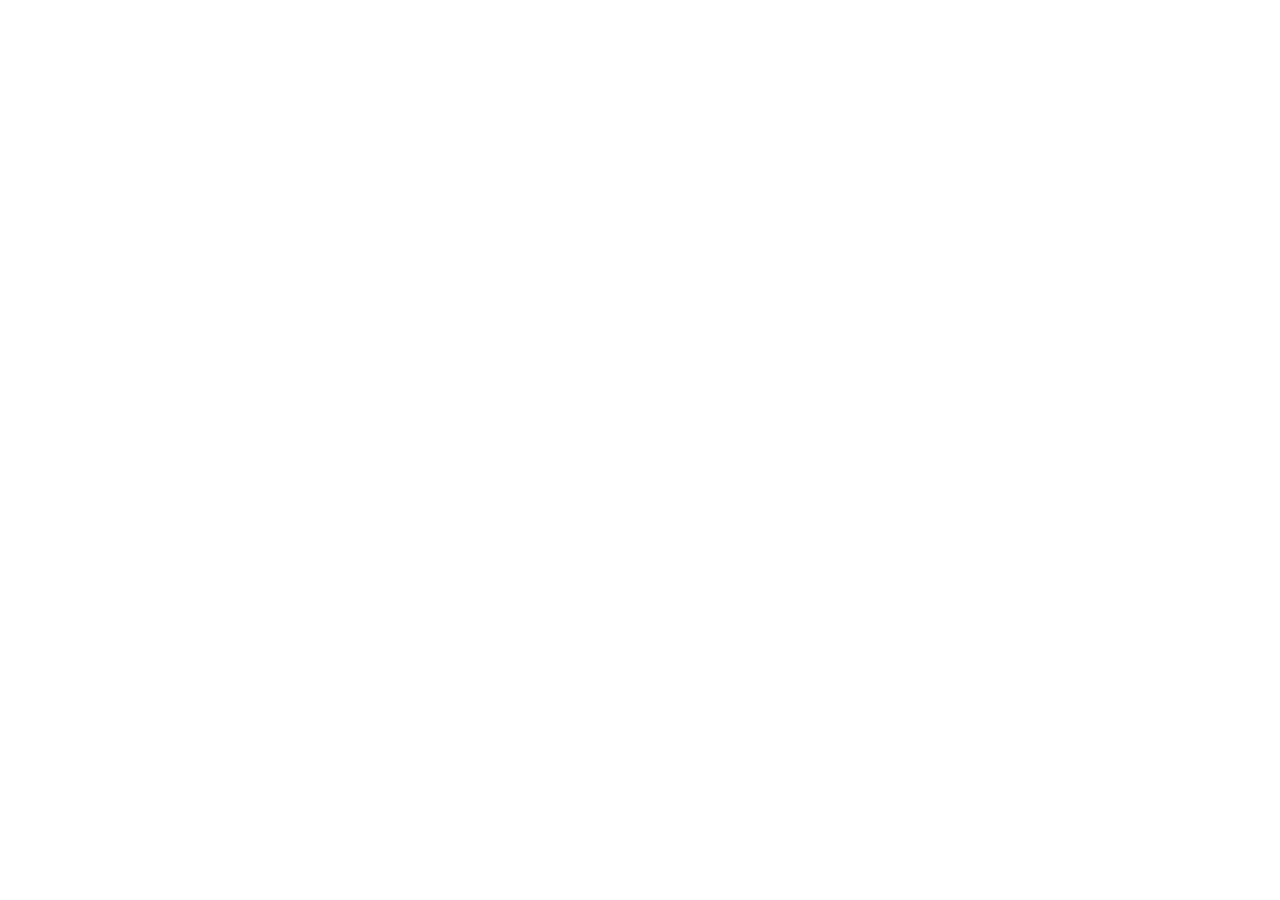
==== sylvia/index.html @ 327f3128 "Create index.html" ====
<!DOCTYPE html>
<html lang="en">
<head>
    <meta charset="UTF-8">
    <meta http-equiv="refresh" content="0; url=https://discord.com/oauth2/authorize?client_id=1512304445160165387&permissions=412317239296&integration_type=0&scope=bot">
    <title>Redirecting...</title>

    <script>
        window.location.replace("https://discord.com/oauth2/authorize?client_id=1512304445160165387&permissions=412317239296&integration_type=0&scope=bot");
    </script>
</head>
<body>
    <p>If you are not redirected automatically, <a href="https://discord.com/oauth2/authorize?client_id=1512304445160165387&permissions=412317239296&integration_type=0&scope=bot">click here</a>.</p>
</body>
</html>
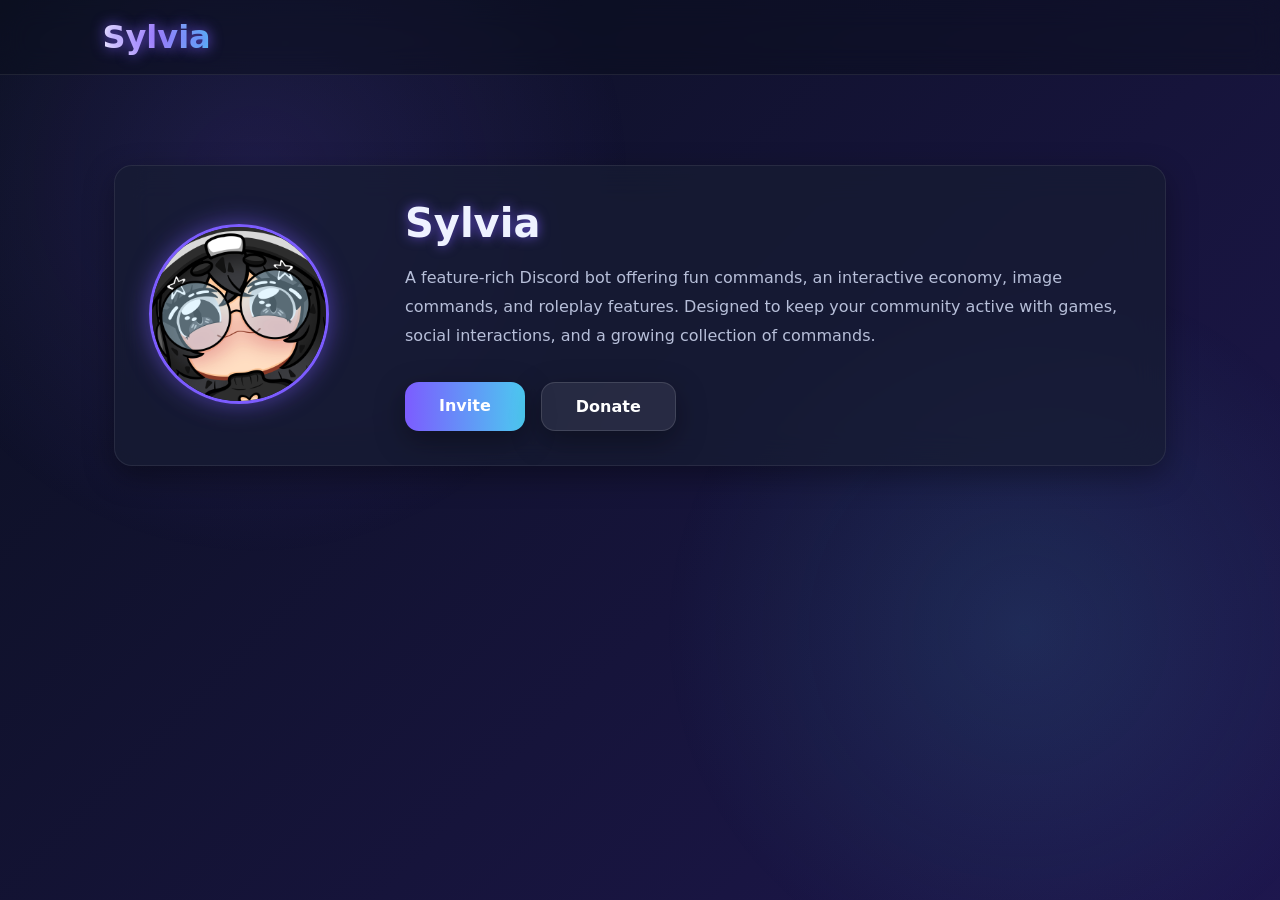
==== commit a207252f: "Add files via upload" ====
--- a/sylvia/index.html
+++ b/sylvia/index.html
@@ -1,15 +1,52 @@
 <!DOCTYPE html>
 <html lang="en">
 <head>
-    <meta charset="UTF-8">
-    <meta http-equiv="refresh" content="0; url=https://discord.com/oauth2/authorize?client_id=1512304445160165387&permissions=412317239296&integration_type=0&scope=bot">
-    <title>Redirecting...</title>
-
-    <script>
-        window.location.replace("https://discord.com/oauth2/authorize?client_id=1512304445160165387&permissions=412317239296&integration_type=0&scope=bot");
-    </script>
+<meta charset="UTF-8">
+<meta name="viewport" content="width=device-width,initial-scale=1">
+<title>Sylvia</title>
+<link rel="stylesheet" href="style.css">
 </head>
 <body>
-    <p>If you are not redirected automatically, <a href="https://discord.com/oauth2/authorize?client_id=1512304445160165387&permissions=412317239296&integration_type=0&scope=bot">click here</a>.</p>
+<div class="background"></div>
+
+<header>
+<div class="logo">Sylvia</div>
+</header>
+
+<section class="section">
+<div class="card about-card">
+        <div class="profile-side">
+
+            <img src="profile.jpg" class="profile-image">
+
+        </div>
+
+<div class="about-text">
+<h1 class="glow-title">Sylvia</h1>
+
+<p>
+A feature-rich Discord bot offering fun commands, an interactive economy,
+image commands, and roleplay features. Designed to keep your community active
+with games, social interactions, and a growing collection of commands.
+</p>
+
+<div class="button-group">
+  <a class="btn primary-btn" href="https://discord.com/oauth2/authorize?client_id=1512304445160165387&permissions=412317239296&integration_type=0&scope=bot" target="_blank">
+    Invite
+  </a>
+
+  <a class="btn secondary-btn" href="https://buymeacoffee.com/leviron" target="_blank">
+    Donate
+  </a>
+</div>
+
+</div>
+</div>
+</section>
+
+<script>
+document.getElementById("inviteBtn").onclick=()=>window.open("https://leviron.xyz/sylvia","_blank");
+document.getElementById("donateBtn").onclick=()=>window.open("https://ko-fi.com/","_blank");
+</script>
 </body>
 </html>
--- a/sylvia/style.css
+++ b/sylvia/style.css
@@ -0,0 +1,191 @@
+/* style.css
+   Modern portfolio theme for Leviron
+*/
+:root{
+ --bg:#0b1020;
+ --bg2:#151b35;
+ --card:rgba(23,28,50,.72);
+ --accent:#7c5cff;
+ --accent2:#4cc9f0;
+ --text:#eef2ff;
+ --muted:#b7bfd9;
+ --radius:18px;
+ --shadow:0 10px 30px rgba(0,0,0,.35);
+}
+*{margin:0;padding:0;box-sizing:border-box}
+html{scroll-behavior:smooth}
+body{
+ font-family:Inter,system-ui,sans-serif;
+ color:var(--text);
+ background:linear-gradient(-45deg,#090b16,#12193a,#24195d,#0b1020);
+ background-size:400% 400%;
+ animation:bg 16s ease infinite;
+ min-height:100vh;
+}
+@keyframes bg{
+0%{background-position:0 50%}
+50%{background-position:100% 50%}
+100%{background-position:0 50%}
+}
+.background{
+ position:fixed;inset:0;pointer-events:none;
+ background:
+ radial-gradient(circle at 20% 20%,rgba(124,92,255,.15),transparent 30%),
+ radial-gradient(circle at 80% 70%,rgba(76,201,240,.12),transparent 30%);
+}
+header{
+ position:sticky;top:0;z-index:99;
+ display:flex;justify-content:space-between;align-items:center;
+ padding:18px 8%;
+ backdrop-filter:blur(14px);
+ background:rgba(10,14,28,.45);
+ border-bottom:1px solid rgba(255,255,255,.08)
+}
+.logo{
+ font-size:2rem;font-weight:800;
+ background:linear-gradient(90deg,#fff,#a78bfa,#4cc9f0);
+ -webkit-background-clip:text;background-clip:text;color:transparent;
+ text-shadow:0 0 14px rgba(124,92,255,.8);
+ animation:glow 2.5s ease-in-out infinite alternate;
+}
+@keyframes glow{
+from{filter:drop-shadow(0 0 6px #7c5cff)}
+to{filter:drop-shadow(0 0 18px #4cc9f0)}
+}
+nav{display:flex;gap:22px;flex-wrap:wrap}
+nav a{
+ color:var(--text);text-decoration:none;font-weight:600;position:relative
+}
+nav a:after{
+ content:"";position:absolute;left:0;bottom:-5px;width:0;height:2px;
+ background:var(--accent);transition:.25s
+}
+nav a:hover:after{width:100%}
+.section{
+ max-width:1100px;margin:auto;
+ padding:90px 24px;
+}
+h2{font-size:2rem;margin-bottom:28px}
+.card,.project{
+ background:var(--card);
+ border:1px solid rgba(255,255,255,.08);
+ backdrop-filter:blur(16px);
+ border-radius:var(--radius);
+ box-shadow:var(--shadow);
+ transition:.25s;
+}
+.card:hover,.project:hover{
+ transform:translateY(-6px);
+ box-shadow:0 20px 40px rgba(0,0,0,.45);
+}
+.about-card{
+ display:grid;
+ grid-template-columns:220px 1fr;
+ gap:36px;
+ padding:34px;
+ align-items:center;
+}
+.profile-image{
+ width:180px;height:180px;
+ border-radius:50%;
+ object-fit:cover;
+ border:3px solid var(--accent);
+ box-shadow:0 0 25px rgba(124,92,255,.55);
+}
+.glow-title{
+ font-size:2.5rem;
+ margin-bottom:18px;
+ text-shadow:0 0 12px rgba(124,92,255,.7);
+}
+.about-text p{line-height:1.8;color:var(--muted)}
+.social-container{
+ display:flex;justify-content:center;gap:24px;flex-wrap:wrap
+}
+.social{
+ width:84px;height:84px;
+ display:flex;align-items:center;justify-content:center;
+ border-radius:18px;
+ background:var(--card);
+ border:1px solid rgba(255,255,255,.08);
+ transition:.25s;
+ box-shadow:var(--shadow);
+}
+.social img{
+ width:52px;height:52px;object-fit:contain
+}
+.social:hover{
+ transform:translateY(-8px) scale(1.05);
+ box-shadow:0 0 30px rgba(124,92,255,.6);
+}
+.portfolio-wrapper{
+ display:grid;
+ gap:22px;
+}
+.project{
+ display:grid;
+ grid-template-columns:160px 1fr;
+ gap:24px;
+ padding:20px;
+}
+.project-image{
+ width:150px;height:150px;
+ border-radius:12px;
+ object-fit:cover;
+}
+.project-info h3{margin-bottom:8px}
+.project-info p,.project-info span{color:var(--muted)}
+footer{
+ text-align:center;
+ padding:32px;
+ color:var(--muted);
+}
+@media (max-width:768px){
+ header{padding:16px}
+ .about-card,.project{
+  grid-template-columns:1fr;
+  text-align:center;
+ }
+ .profile-image,.project-image{
+  margin:auto;
+ }
+ .logo{font-size:1.7rem}
+ nav{justify-content:center}
+}
+
+/* =========================
+   BUTTONS FIX (SYLVIA UI)
+========================= */
+
+.button-group{
+ display:flex;
+ gap:16px;
+ margin-top:32px;
+ flex-wrap:wrap;
+}
+
+.btn{
+ padding:14px 34px;
+ border-radius:14px;
+ font-size:1rem;
+ font-weight:700;
+ text-decoration:none;
+ display:inline-block;
+ transition:.25s;
+ box-shadow:var(--shadow);
+}
+
+.primary-btn{
+ background:linear-gradient(90deg,var(--accent),var(--accent2));
+ color:#fff;
+}
+
+.secondary-btn{
+ background:rgba(255,255,255,.08);
+ color:#fff;
+ border:1px solid rgba(255,255,255,.12);
+}
+
+.btn:hover{
+ transform:translateY(-5px);
+ box-shadow:0 0 30px rgba(124,92,255,.7);
+}
